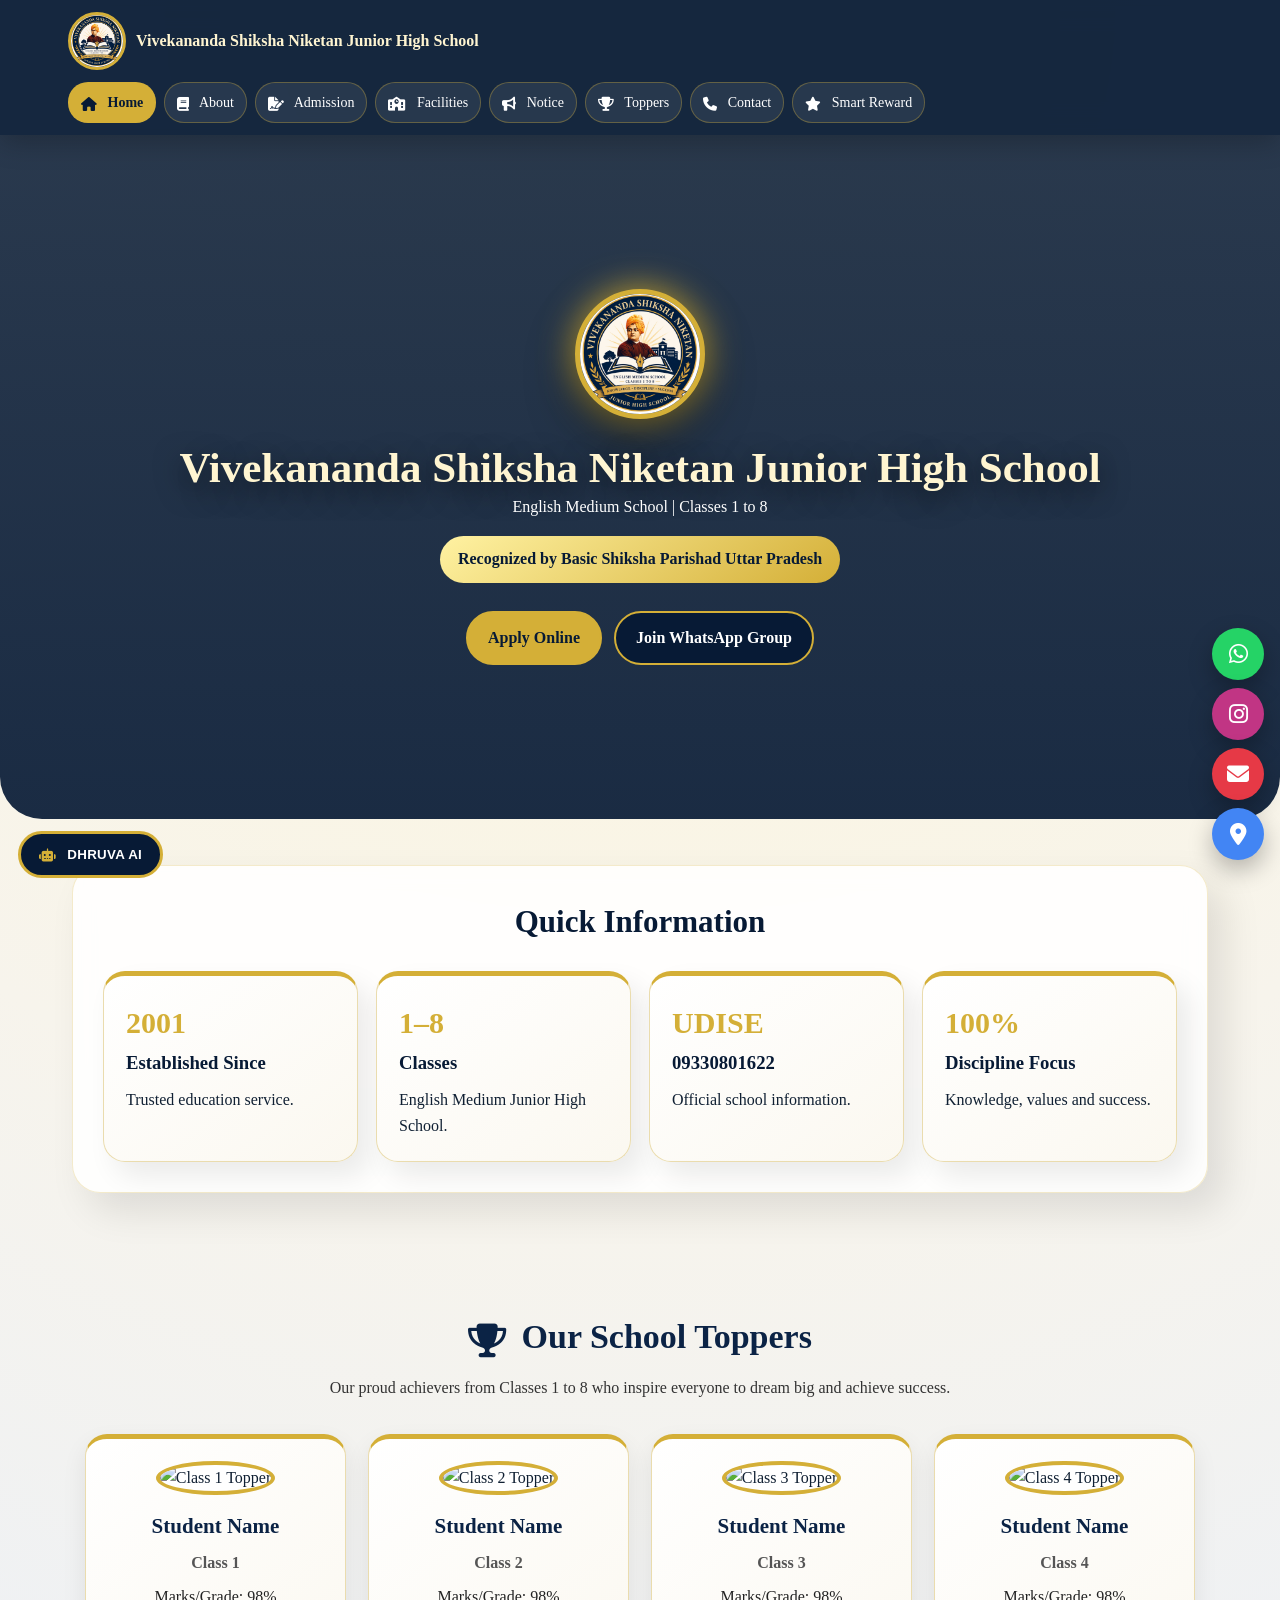
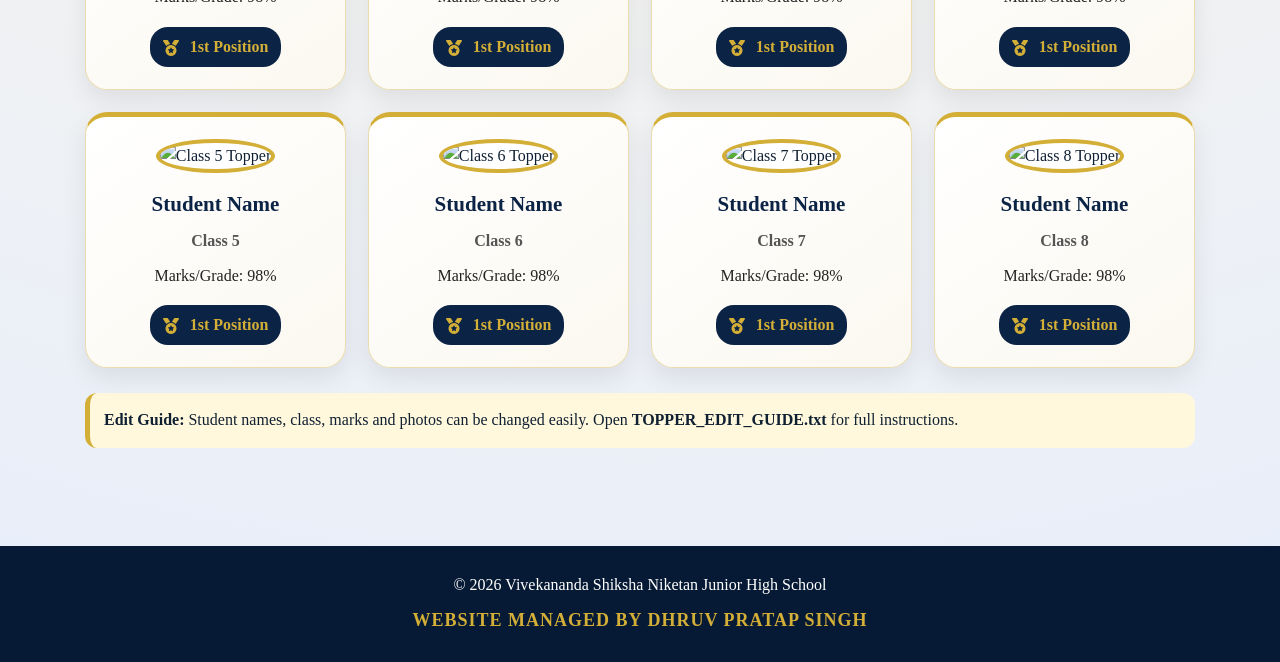
==== index.html @ 661d30d9 "Add files via upload" ====
<!DOCTYPE html><html><head><meta charset="UTF-8"><meta name="viewport" content="width=device-width,initial-scale=1.0"><title>Vivekananda Shiksha Niketan Junior High School</title><link rel="stylesheet" href="style.css"><link rel="stylesheet" href="https://cdnjs.cloudflare.com/ajax/libs/font-awesome/6.5.2/css/all.min.css">
</head><body><div id="splash"><img class="splash-logo" src="logo.png"><div class="splash-name"><h1>Vivekananda Shiksha Niketan<br>Junior High School</h1><p>English Medium School | Classes 1 to 8</p></div><div class="splash-managed">Managed by Dhruv Pratap Singh</div></div><nav class="nav"><div class="nav-inner"><a class="brand" href="index.html"><img src="logo.png"><span>Vivekananda Shiksha Niketan Junior High School</span></a><div class="links"><a class="active" href="index.html"><span><i class="fa-solid fa-house"></i></span> Home</a><a class="" href="about.html"><span><i class="fa-solid fa-book"></i></span> About</a><a class="" href="admission.html"><span><i class="fa-solid fa-file-signature"></i></span> Admission</a><a class="" href="facilities.html"><span><i class="fa-solid fa-school"></i></span> Facilities</a><a class="" href="notice.html"><span><i class="fa-solid fa-bullhorn"></i></span> Notice</a><a href="toppers.html"><i class="fa-solid fa-trophy"></i> Toppers</a>
<a class="" href="contact.html"><span><i class="fa-solid fa-phone"></i></span> Contact</a><a class="" href="smart-reward.html"><span><i class="fa-solid fa-star"></i></span> Smart Reward</a></div></div></nav><header class="hero"><div class="hero-card"><img class="hero-logo" src="logo.png"><h1>Vivekananda Shiksha Niketan Junior High School</h1><p>English Medium School | Classes 1 to 8</p><div class="badge">Recognized by Basic Shiksha Parishad Uttar Pradesh</div><br><a class="btn gold" href="https://docs.google.com/forms/d/e/1FAIpQLSf2kq2GEBpJhkxpejadQ-h0V5ZItQMGPYz2rWoGQ6kgPZJPYA/viewform" target="_blank">Apply Online</a><a class="btn" href="https://chat.whatsapp.com/HoFgsrkSNrfEHswemG5y5p" target="_blank">Join WhatsApp Group</a></div></header><div class="container"><section class="section"><h2 class="title">Quick Information</h2><div class="grid"><div class="card"><div class="counter">2001</div><h3>Established Since</h3><p>Trusted education service.</p></div><div class="card"><div class="counter">1–8</div><h3>Classes</h3><p>English Medium Junior High School.</p></div><div class="card"><div class="counter">UDISE</div><h3>09330801622</h3><p>Official school information.</p></div><div class="card"><div class="counter">100%</div><h3>Discipline Focus</h3><p>Knowledge, values and success.</p></div></div></section></div>
<section id="toppers" class="toppers-section">
  <h2 class="toppers-title"><i class="fa-solid fa-trophy"></i> Our School Toppers</h2>
  <p class="toppers-subtitle">Our proud achievers from Classes 1 to 8 who inspire everyone to dream big and achieve success.</p>
  <div class="toppers-grid">

      <div class="topper-card">
        <img class="topper-photo" src="images/class1-topper.svg" alt="Class 1 Topper">
        <h3>Student Name</h3>
        <p class="topper-class">Class 1</p>
        <p class="topper-marks">Marks/Grade: 98%</p>
        <span class="topper-rank"><i class="fa-solid fa-medal"></i> 1st Position</span>
      </div>

      <div class="topper-card">
        <img class="topper-photo" src="images/class2-topper.svg" alt="Class 2 Topper">
        <h3>Student Name</h3>
        <p class="topper-class">Class 2</p>
        <p class="topper-marks">Marks/Grade: 98%</p>
        <span class="topper-rank"><i class="fa-solid fa-medal"></i> 1st Position</span>
      </div>

      <div class="topper-card">
        <img class="topper-photo" src="images/class3-topper.svg" alt="Class 3 Topper">
        <h3>Student Name</h3>
        <p class="topper-class">Class 3</p>
        <p class="topper-marks">Marks/Grade: 98%</p>
        <span class="topper-rank"><i class="fa-solid fa-medal"></i> 1st Position</span>
      </div>

      <div class="topper-card">
        <img class="topper-photo" src="images/class4-topper.svg" alt="Class 4 Topper">
        <h3>Student Name</h3>
        <p class="topper-class">Class 4</p>
        <p class="topper-marks">Marks/Grade: 98%</p>
        <span class="topper-rank"><i class="fa-solid fa-medal"></i> 1st Position</span>
      </div>

      <div class="topper-card">
        <img class="topper-photo" src="images/class5-topper.svg" alt="Class 5 Topper">
        <h3>Student Name</h3>
        <p class="topper-class">Class 5</p>
        <p class="topper-marks">Marks/Grade: 98%</p>
        <span class="topper-rank"><i class="fa-solid fa-medal"></i> 1st Position</span>
      </div>

      <div class="topper-card">
        <img class="topper-photo" src="images/class6-topper.svg" alt="Class 6 Topper">
        <h3>Student Name</h3>
        <p class="topper-class">Class 6</p>
        <p class="topper-marks">Marks/Grade: 98%</p>
        <span class="topper-rank"><i class="fa-solid fa-medal"></i> 1st Position</span>
      </div>

      <div class="topper-card">
        <img class="topper-photo" src="images/class7-topper.svg" alt="Class 7 Topper">
        <h3>Student Name</h3>
        <p class="topper-class">Class 7</p>
        <p class="topper-marks">Marks/Grade: 98%</p>
        <span class="topper-rank"><i class="fa-solid fa-medal"></i> 1st Position</span>
      </div>

      <div class="topper-card">
        <img class="topper-photo" src="images/class8-topper.svg" alt="Class 8 Topper">
        <h3>Student Name</h3>
        <p class="topper-class">Class 8</p>
        <p class="topper-marks">Marks/Grade: 98%</p>
        <span class="topper-rank"><i class="fa-solid fa-medal"></i> 1st Position</span>
      </div>

  </div>
  <div class="topper-edit-note">
    <b>Edit Guide:</b> Student names, class, marks and photos can be changed easily. Open <b>TOPPER_EDIT_GUIDE.txt</b> for full instructions.
  </div>
</section>

<footer class="footer"><p>© 2026 Vivekananda Shiksha Niketan Junior High School</p><p class="managed">Website Managed by Dhruv Pratap Singh</p></footer><a class="float fw" href="https://wa.me/919919811871" target="_blank"><i class="fa-brands fa-whatsapp"></i></a><a class="float fi" href="https://www.instagram.com/vivekananda.shiksha?igsh=aGNtbndzc25peTUy" target="_blank"><i class="fa-brands fa-instagram"></i></a><a class="float fm" href="mailto:vivekanandashiksha0508@gmail.com"><i class="fa-solid fa-envelope"></i></a><a class="float fg" href="https://www.google.com/maps/search/?api=1&query=Aazad%20Nagar%20Sikandra%20Kanpur%20Dehat%20Uttar%20Pradesh" target="_blank"><i class="fa-solid fa-location-dot"></i></a><div class="ai-chat-box" id="aiChatBox"><div class="ai-header"><i class="fa-solid fa-robot"></i> DHRUVA AI</div><div class="ai-body" id="aiBody"><div class="ai-msg ai-bot">Namaste! Main DHRUVA AI hu. School details, admission, timing, contact aur Class 1–8 ke common questions pooch sakte hain.<br><br><b>Managed by Dhruv Pratap Singh</b></div></div><div class="ai-input"><input id="aiInput" placeholder="Question likhiye..." onkeydown="if(event.key==='Enter') askAI()"><button onclick="askAI()">Ask</button></div></div><button class="ai-chat-button" onclick="toggleAI()"><i class="fa-solid fa-robot"></i> DHRUVA AI</button><script>
function toggleAI(){let b=document.getElementById('aiChatBox');b.style.display=b.style.display==='block'?'none':'block'}
function addMsg(t,c){let b=document.getElementById('aiBody');let d=document.createElement('div');d.className='ai-msg '+c;d.innerHTML=t;b.appendChild(d);b.scrollTop=b.scrollHeight}
function askAI(){let i=document.getElementById('aiInput');let q=i.value.trim();if(!q)return;addMsg(q,'ai-user');i.value='';setTimeout(()=>addMsg(ans(q),'ai-bot'),250)}
function ans(q){let s=q.toLowerCase();if(s.includes('timing')||s.includes('time'))return '<b>School Timing:</b><br>Monday to Saturday: 08:00 AM to 02:00 PM<br>Sunday: Closed';if(s.includes('admission')||s.includes('form')||s.includes('apply'))return '<b>Admission:</b><br>Apply Online page par Google Form connected hai. Data Google Sheets me save hota hai.';if(s.includes('fees')||s.includes('fee'))return '<b>Fees:</b><br>Fees details ke liye school office se contact karein: 9919811871';if(s.includes('principal'))return '<b>Principal:</b><br>Mrs. Rachna Singh';if(s.includes('manager')||s.includes('maneger'))return '<b>Manager:</b><br>Mr. Shishupal Singh';if(s.includes('udise'))return '<b>UDISE Code:</b><br>09330801622';if(s.includes('contact')||s.includes('phone'))return '<b>Contact:</b><br>Phone: 9919811871<br>Email: vivekanandashiksha0508@gmail.com';if(s.includes('noun'))return '<b>Noun:</b><br>Person, place, animal ya thing ke naam ko noun kehte hain.';if(s.includes('verb'))return '<b>Verb:</b><br>Action word ko verb kehte hain.';let m=s.replace(/x/g,'*').replace(/×/g,'*').replace(/÷/g,'/');if(/^[0-9+\-*/().\s]+$/.test(m)){try{return '<b>Answer:</b><br>'+Function('return '+m)()}catch(e){}}return 'Main school details aur Class 1–8 ke common questions me help kar sakta hu. Detailed AI ke liye API connect karni hogi.'}
</script></body></html>
---- style.css ----
*{margin:0;padding:0;box-sizing:border-box}html{scroll-behavior:smooth}body{font-family:Georgia,serif;background:radial-gradient(circle at top,#fff7d7,#f7f4ec 50%,#e7eefb);color:#102033;line-height:1.65}a{text-decoration:none}
#splash{position:fixed;inset:0;background:radial-gradient(circle,#123766,#06152c 65%,#020812);z-index:9999;display:flex;align-items:center;justify-content:center;flex-direction:column;animation:hide .8s ease forwards;animation-delay:4.5s;overflow:hidden}#splash:before{content:"";position:absolute;width:700px;height:700px;border-radius:50%;background:conic-gradient(transparent,#d4af37,transparent,#fff5c7,transparent);animation:spin 4s linear infinite;opacity:.25}.splash-logo{width:145px;height:145px;border-radius:50%;object-fit:cover;background:white;border:5px solid #d4af37;box-shadow:0 0 50px #d4af37;z-index:2;animation:logo 2.4s ease forwards;opacity:0;transform:scale(.4) rotateY(90deg)}.splash-name{z-index:2;text-align:center;color:#fff5d1;margin-top:18px;opacity:0;animation:text 1.4s ease forwards;animation-delay:2.3s}.splash-name h1{font-size:28px;line-height:1.25}.splash-name p{color:#d4af37;font-weight:bold;margin-top:8px}.splash-managed{z-index:2;color:#fff;font-weight:bold;margin-top:12px;opacity:0;animation:text 1s ease forwards;animation-delay:3s}@keyframes spin{to{transform:rotate(360deg)}}@keyframes logo{60%{opacity:1;transform:scale(1.15) rotateY(0)}100%{opacity:1;transform:scale(1) rotateY(0)}}@keyframes text{to{opacity:1;transform:translateY(0)}}@keyframes hide{to{opacity:0;visibility:hidden}}
.nav{position:sticky;top:0;z-index:200;background:rgba(7,26,53,.94);backdrop-filter:blur(14px);box-shadow:0 8px 25px rgba(0,0,0,.22)}.nav-inner{max-width:1180px;margin:auto;display:flex;align-items:center;justify-content:space-between;gap:12px;padding:12px 18px;flex-wrap:wrap}.brand{display:flex;align-items:center;gap:10px;color:#fff5d1;font-weight:bold}.brand img{width:58px;height:58px;border-radius:50%;object-fit:cover;background:white;border:3px solid #d4af37}.links{display:flex;gap:8px;flex-wrap:wrap}.links a{color:white;padding:8px 12px;border-radius:20px;background:rgba(255,255,255,.08);border:1px solid rgba(212,175,55,.35);font-size:14px}.links a.active,.links a:hover{background:#d4af37;color:#071a35;font-weight:bold}
.hero{min-height:76vh;display:flex;align-items:center;justify-content:center;text-align:center;color:white;background:linear-gradient(rgba(7,26,53,.86),rgba(7,26,53,.92)),url('https://images.unsplash.com/photo-1580582932707-520aed937b7b?auto=format&fit=crop&w=1600&q=80');background-size:cover;background-position:center;border-radius:0 0 42px 42px;perspective:1000px;overflow:hidden}.hero-card{padding:35px 20px;animation:float 3.8s ease-in-out infinite}@keyframes float{50%{transform:translateY(-10px)}}.hero-logo{width:130px;height:130px;border-radius:50%;object-fit:cover;background:white;border:5px solid #d4af37;box-shadow:0 20px 50px rgba(0,0,0,.45),0 0 35px #d4af37;margin-bottom:16px}.hero h1{font-size:43px;line-height:1.18;color:#fff5d1;text-shadow:0 8px 28px rgba(0,0,0,.6)}.badge{display:inline-block;margin:16px 0;background:linear-gradient(145deg,#fff2a2,#d4af37);color:#071a35;padding:10px 18px;border-radius:24px;font-weight:bold}.btn{display:inline-block;margin:12px 6px 0;background:#071a35;color:white;border:2px solid #d4af37;padding:12px 20px;border-radius:28px;font-weight:bold}.gold{background:#d4af37;color:#071a35}
.container{max-width:1180px;margin:auto;padding:22px}.section{background:rgba(255,255,255,.88);backdrop-filter:blur(10px);border:1px solid rgba(212,175,55,.25);border-radius:28px;padding:30px;margin:24px 0;box-shadow:16px 18px 38px rgba(0,0,0,.1)}.title{text-align:center;color:#071a35;font-size:31px;margin-bottom:24px}.grid{display:grid;grid-template-columns:repeat(auto-fit,minmax(235px,1fr));gap:18px}.card{background:linear-gradient(145deg,#fff,#fbf8f0);border:1px solid #eadcae;border-top:5px solid #d4af37;border-radius:22px;padding:22px;box-shadow:12px 14px 28px rgba(0,0,0,.08);transition:.25s}.card:hover{transform:translateY(-8px) rotateX(3deg)}.card h3{color:#071a35;margin-bottom:8px}.counter{font-size:30px;color:#d4af37;font-weight:bold}.footer{background:#071a35;color:white;text-align:center;padding:26px;margin-top:28px}.managed{color:#d4af37;font-weight:bold;font-size:18px;text-transform:uppercase;letter-spacing:1px;margin-top:8px}
.float{position:fixed;right:16px;width:52px;height:52px;border-radius:50%;display:flex;align-items:center;justify-content:center;color:white;font-size:23px;z-index:500;box-shadow:0 10px 24px rgba(0,0,0,.28)}.fw{bottom:220px;background:#25D366}.fi{bottom:160px;background:#C13584}.fm{bottom:100px;background:#e63946}.fg{bottom:40px;background:#4285F4}
.ai-chat-button{position:fixed;left:18px;bottom:22px;background:#071a35;color:white;border:3px solid #d4af37;padding:13px 18px;border-radius:35px;font-weight:bold;z-index:1000;cursor:pointer}.ai-chat-box{position:fixed;left:18px;bottom:82px;width:360px;max-width:92vw;background:white;border-radius:24px;box-shadow:0 18px 45px rgba(0,0,0,.35);z-index:1000;overflow:hidden;display:none;border:2px solid #d4af37}.ai-header{background:#071a35;color:#fff5d1;padding:15px;font-weight:bold;text-align:center}.ai-body{padding:14px;height:310px;overflow-y:auto;background:#f7f4ec}.ai-msg{padding:10px 12px;margin:8px 0;border-radius:14px;font-size:14px}.ai-bot{background:white;border-left:4px solid #d4af37}.ai-user{background:#071a35;color:white;margin-left:25px}.ai-input{display:flex;gap:8px;padding:10px;background:white}.ai-input input{flex:1;padding:11px;border:1px solid #ccc;border-radius:12px}.ai-input button{background:#d4af37;color:#071a35;border:0;padding:10px 13px;border-radius:12px;font-weight:bold}
@media(max-width:780px){.hero h1{font-size:29px}.hero-logo{width:105px;height:105px}.nav-inner{justify-content:center;text-align:center}.brand{justify-content:center;width:100%}.links{justify-content:center}.links a{font-size:13px;padding:7px 9px}.splash-name h1{font-size:22px}.brand span{font-size:14px}}

/* ===== Our School Toppers Section ===== */
.toppers-section{
  padding:70px 20px;
  max-width:1150px;
  margin:0 auto;
}
.toppers-title{
  text-align:center;
  color:#0b2345;
  font-size:34px;
  margin-bottom:10px;
  font-family:Georgia,'Times New Roman',serif;
}
.toppers-subtitle{
  text-align:center;
  color:#333;
  margin-bottom:32px;
}
.toppers-grid{
  display:grid;
  grid-template-columns:repeat(auto-fit,minmax(230px,1fr));
  gap:22px;
}
.topper-card{
  background:linear-gradient(145deg,#ffffff,#fbf8f0);
  border:1px solid #eadcae;
  border-top:5px solid #d4af37;
  border-radius:22px;
  padding:22px;
  text-align:center;
  box-shadow:0 10px 25px rgba(0,0,0,.08);
  transition:.25s ease;
}
.topper-card:hover{
  transform:translateY(-8px);
  box-shadow:0 16px 36px rgba(0,0,0,.16);
}
.topper-photo{
  width:125px;
  height:125px;
  border-radius:50%;
  object-fit:cover;
  border:4px solid #d4af37;
  background:#fff;
  margin-bottom:14px;
}
.topper-card h3{
  color:#0b2345;
  margin-bottom:6px;
  font-size:21px;
}
.topper-class{
  color:#555;
  font-weight:bold;
}
.topper-marks{
  margin:8px 0;
  color:#222;
}
.topper-rank{
  display:inline-block;
  background:#0b2345;
  color:#d4af37;
  padding:7px 13px;
  border-radius:18px;
  font-weight:bold;
  margin-top:8px;
}
.topper-edit-note{
  background:#fff8dc;
  border-left:5px solid #d4af37;
  padding:14px;
  border-radius:12px;
  margin-top:25px;
  color:#102033;
}

/* DHRUVA AI proper icon styling */
.ai-chat-button i,
.ai-header i{
  margin-right:8px;
  color:#d4af37;
}
.ai-chat-button{
  letter-spacing:.3px;
}

/* Professional original icons - no emoji */
i.fa-solid,
i.fa-brands{
  display:inline-block;
  margin-right:7px;
  vertical-align:middle;
}
.float i{
  margin-right:0;
  font-size:22px;
}
.ai-chat-button i,
.ai-header i{
  color:#d4af37;
}
.topper-rank i{
  color:#d4af37;
}
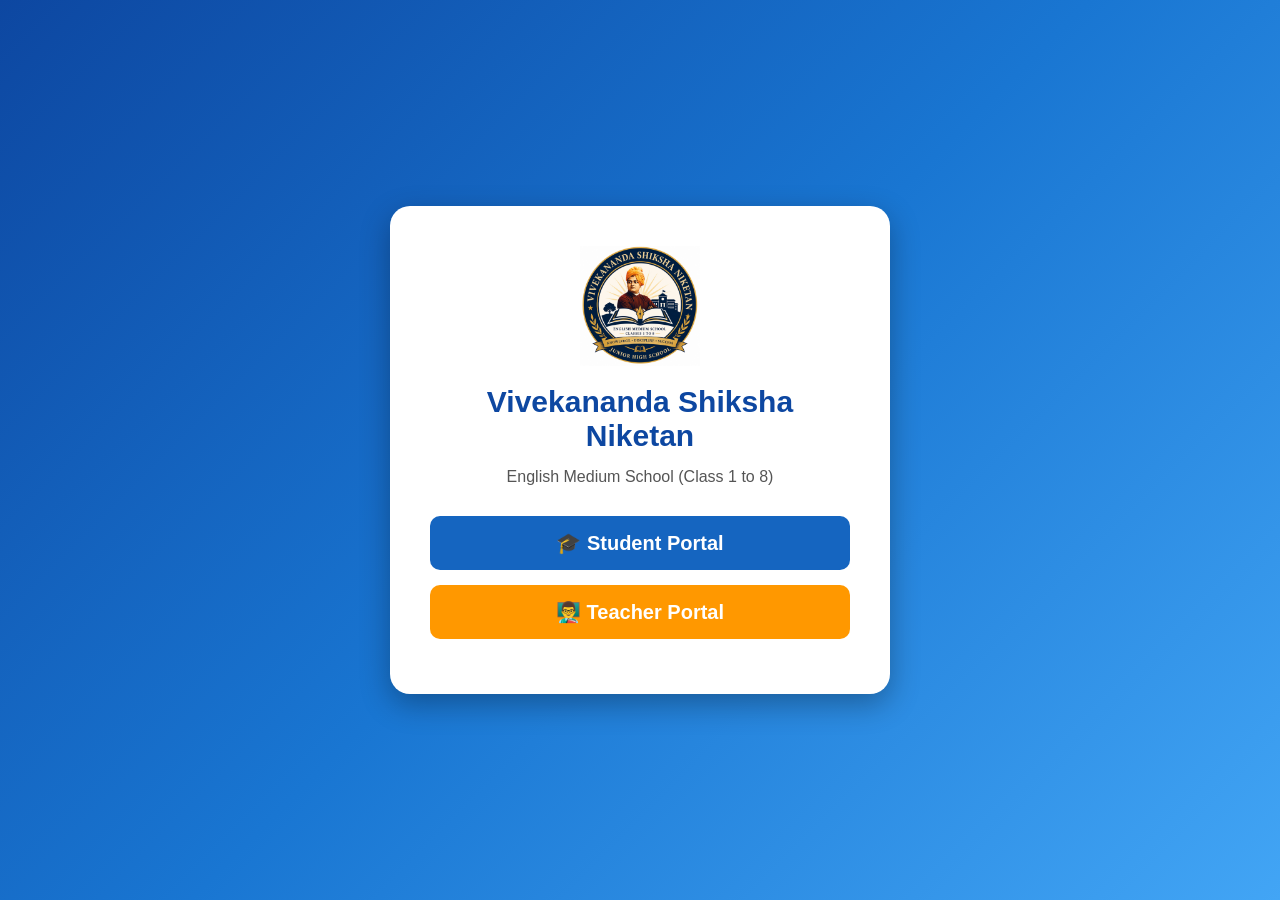
==== commit 4371db6a: "Update index.html" ====
--- a/index.html
+++ b/index.html
@@ -1,84 +1,92 @@
-<!DOCTYPE html><html><head><meta charset="UTF-8"><meta name="viewport" content="width=device-width,initial-scale=1.0"><title>Vivekananda Shiksha Niketan Junior High School</title><link rel="stylesheet" href="style.css"><link rel="stylesheet" href="https://cdnjs.cloudflare.com/ajax/libs/font-awesome/6.5.2/css/all.min.css">
-</head><body><div id="splash"><img class="splash-logo" src="logo.png"><div class="splash-name"><h1>Vivekananda Shiksha Niketan<br>Junior High School</h1><p>English Medium School | Classes 1 to 8</p></div><div class="splash-managed">Managed by Dhruv Pratap Singh</div></div><nav class="nav"><div class="nav-inner"><a class="brand" href="index.html"><img src="logo.png"><span>Vivekananda Shiksha Niketan Junior High School</span></a><div class="links"><a class="active" href="index.html"><span><i class="fa-solid fa-house"></i></span> Home</a><a class="" href="about.html"><span><i class="fa-solid fa-book"></i></span> About</a><a class="" href="admission.html"><span><i class="fa-solid fa-file-signature"></i></span> Admission</a><a class="" href="facilities.html"><span><i class="fa-solid fa-school"></i></span> Facilities</a><a class="" href="notice.html"><span><i class="fa-solid fa-bullhorn"></i></span> Notice</a><a href="toppers.html"><i class="fa-solid fa-trophy"></i> Toppers</a>
-<a class="" href="contact.html"><span><i class="fa-solid fa-phone"></i></span> Contact</a><a class="" href="smart-reward.html"><span><i class="fa-solid fa-star"></i></span> Smart Reward</a></div></div></nav><header class="hero"><div class="hero-card"><img class="hero-logo" src="logo.png"><h1>Vivekananda Shiksha Niketan Junior High School</h1><p>English Medium School | Classes 1 to 8</p><div class="badge">Recognized by Basic Shiksha Parishad Uttar Pradesh</div><br><a class="btn gold" href="https://docs.google.com/forms/d/e/1FAIpQLSf2kq2GEBpJhkxpejadQ-h0V5ZItQMGPYz2rWoGQ6kgPZJPYA/viewform" target="_blank">Apply Online</a><a class="btn" href="https://chat.whatsapp.com/HoFgsrkSNrfEHswemG5y5p" target="_blank">Join WhatsApp Group</a></div></header><div class="container"><section class="section"><h2 class="title">Quick Information</h2><div class="grid"><div class="card"><div class="counter">2001</div><h3>Established Since</h3><p>Trusted education service.</p></div><div class="card"><div class="counter">1–8</div><h3>Classes</h3><p>English Medium Junior High School.</p></div><div class="card"><div class="counter">UDISE</div><h3>09330801622</h3><p>Official school information.</p></div><div class="card"><div class="counter">100%</div><h3>Discipline Focus</h3><p>Knowledge, values and success.</p></div></div></section></div>
-<section id="toppers" class="toppers-section">
-  <h2 class="toppers-title"><i class="fa-solid fa-trophy"></i> Our School Toppers</h2>
-  <p class="toppers-subtitle">Our proud achievers from Classes 1 to 8 who inspire everyone to dream big and achieve success.</p>
-  <div class="toppers-grid">
+<!DOCTYPE html>
+<html lang="en">
+<head>
+<meta charset="UTF-8">
+<meta name="viewport" content="width=device-width, initial-scale=1.0">
+<title>Vivekananda Shiksha Niketan Junior High School</title>
 
-      <div class="topper-card">
-        <img class="topper-photo" src="images/class1-topper.svg" alt="Class 1 Topper">
-        <h3>Student Name</h3>
-        <p class="topper-class">Class 1</p>
-        <p class="topper-marks">Marks/Grade: 98%</p>
-        <span class="topper-rank"><i class="fa-solid fa-medal"></i> 1st Position</span>
-      </div>
+<style>
+*{
+margin:0;
+padding:0;
+box-sizing:border-box;
+font-family:Arial,sans-serif;
+}
 
-      <div class="topper-card">
-        <img class="topper-photo" src="images/class2-topper.svg" alt="Class 2 Topper">
-        <h3>Student Name</h3>
-        <p class="topper-class">Class 2</p>
-        <p class="topper-marks">Marks/Grade: 98%</p>
-        <span class="topper-rank"><i class="fa-solid fa-medal"></i> 1st Position</span>
-      </div>
+body{
+height:100vh;
+display:flex;
+justify-content:center;
+align-items:center;
+background:linear-gradient(135deg,#0d47a1,#1976d2,#42a5f5);
+}
 
-      <div class="topper-card">
-        <img class="topper-photo" src="images/class3-topper.svg" alt="Class 3 Topper">
-        <h3>Student Name</h3>
-        <p class="topper-class">Class 3</p>
-        <p class="topper-marks">Marks/Grade: 98%</p>
-        <span class="topper-rank"><i class="fa-solid fa-medal"></i> 1st Position</span>
-      </div>
+.box{
+width:90%;
+max-width:500px;
+background:#fff;
+padding:40px;
+border-radius:20px;
+text-align:center;
+box-shadow:0 10px 30px rgba(0,0,0,.3);
+}
 
-      <div class="topper-card">
-        <img class="topper-photo" src="images/class4-topper.svg" alt="Class 4 Topper">
-        <h3>Student Name</h3>
-        <p class="topper-class">Class 4</p>
-        <p class="topper-marks">Marks/Grade: 98%</p>
-        <span class="topper-rank"><i class="fa-solid fa-medal"></i> 1st Position</span>
-      </div>
+.logo{
+width:120px;
+margin-bottom:15px;
+}
 
-      <div class="topper-card">
-        <img class="topper-photo" src="images/class5-topper.svg" alt="Class 5 Topper">
-        <h3>Student Name</h3>
-        <p class="topper-class">Class 5</p>
-        <p class="topper-marks">Marks/Grade: 98%</p>
-        <span class="topper-rank"><i class="fa-solid fa-medal"></i> 1st Position</span>
-      </div>
+h1{
+color:#0d47a1;
+font-size:30px;
+}
 
-      <div class="topper-card">
-        <img class="topper-photo" src="images/class6-topper.svg" alt="Class 6 Topper">
-        <h3>Student Name</h3>
-        <p class="topper-class">Class 6</p>
-        <p class="topper-marks">Marks/Grade: 98%</p>
-        <span class="topper-rank"><i class="fa-solid fa-medal"></i> 1st Position</span>
-      </div>
+p{
+margin:15px 0 30px;
+color:#555;
+}
 
-      <div class="topper-card">
-        <img class="topper-photo" src="images/class7-topper.svg" alt="Class 7 Topper">
-        <h3>Student Name</h3>
-        <p class="topper-class">Class 7</p>
-        <p class="topper-marks">Marks/Grade: 98%</p>
-        <span class="topper-rank"><i class="fa-solid fa-medal"></i> 1st Position</span>
-      </div>
+.btn{
+display:block;
+padding:15px;
+margin:15px 0;
+border-radius:10px;
+text-decoration:none;
+font-size:20px;
+font-weight:bold;
+color:white;
+}
 
-      <div class="topper-card">
-        <img class="topper-photo" src="images/class8-topper.svg" alt="Class 8 Topper">
-        <h3>Student Name</h3>
-        <p class="topper-class">Class 8</p>
-        <p class="topper-marks">Marks/Grade: 98%</p>
-        <span class="topper-rank"><i class="fa-solid fa-medal"></i> 1st Position</span>
-      </div>
+.student{
+background:#1565c0;
+}
 
-  </div>
-  <div class="topper-edit-note">
-    <b>Edit Guide:</b> Student names, class, marks and photos can be changed easily. Open <b>TOPPER_EDIT_GUIDE.txt</b> for full instructions.
-  </div>
-</section>
+.teacher{
+background:#ff9800;
+}
+</style>
 
-<footer class="footer"><p>© 2026 Vivekananda Shiksha Niketan Junior High School</p><p class="managed">Website Managed by Dhruv Pratap Singh</p></footer><a class="float fw" href="https://wa.me/919919811871" target="_blank"><i class="fa-brands fa-whatsapp"></i></a><a class="float fi" href="https://www.instagram.com/vivekananda.shiksha?igsh=aGNtbndzc25peTUy" target="_blank"><i class="fa-brands fa-instagram"></i></a><a class="float fm" href="mailto:vivekanandashiksha0508@gmail.com"><i class="fa-solid fa-envelope"></i></a><a class="float fg" href="https://www.google.com/maps/search/?api=1&query=Aazad%20Nagar%20Sikandra%20Kanpur%20Dehat%20Uttar%20Pradesh" target="_blank"><i class="fa-solid fa-location-dot"></i></a><div class="ai-chat-box" id="aiChatBox"><div class="ai-header"><i class="fa-solid fa-robot"></i> DHRUVA AI</div><div class="ai-body" id="aiBody"><div class="ai-msg ai-bot">Namaste! Main DHRUVA AI hu. School details, admission, timing, contact aur Class 1–8 ke common questions pooch sakte hain.<br><br><b>Managed by Dhruv Pratap Singh</b></div></div><div class="ai-input"><input id="aiInput" placeholder="Question likhiye..." onkeydown="if(event.key==='Enter') askAI()"><button onclick="askAI()">Ask</button></div></div><button class="ai-chat-button" onclick="toggleAI()"><i class="fa-solid fa-robot"></i> DHRUVA AI</button><script>
-function toggleAI(){let b=document.getElementById('aiChatBox');b.style.display=b.style.display==='block'?'none':'block'}
-function addMsg(t,c){let b=document.getElementById('aiBody');let d=document.createElement('div');d.className='ai-msg '+c;d.innerHTML=t;b.appendChild(d);b.scrollTop=b.scrollHeight}
-function askAI(){let i=document.getElementById('aiInput');let q=i.value.trim();if(!q)return;addMsg(q,'ai-user');i.value='';setTimeout(()=>addMsg(ans(q),'ai-bot'),250)}
-function ans(q){let s=q.toLowerCase();if(s.includes('timing')||s.includes('time'))return '<b>School Timing:</b><br>Monday to Saturday: 08:00 AM to 02:00 PM<br>Sunday: Closed';if(s.includes('admission')||s.includes('form')||s.includes('apply'))return '<b>Admission:</b><br>Apply Online page par Google Form connected hai. Data Google Sheets me save hota hai.';if(s.includes('fees')||s.includes('fee'))return '<b>Fees:</b><br>Fees details ke liye school office se contact karein: 9919811871';if(s.includes('principal'))return '<b>Principal:</b><br>Mrs. Rachna Singh';if(s.includes('manager')||s.includes('maneger'))return '<b>Manager:</b><br>Mr. Shishupal Singh';if(s.includes('udise'))return '<b>UDISE Code:</b><br>09330801622';if(s.includes('contact')||s.includes('phone'))return '<b>Contact:</b><br>Phone: 9919811871<br>Email: vivekanandashiksha0508@gmail.com';if(s.includes('noun'))return '<b>Noun:</b><br>Person, place, animal ya thing ke naam ko noun kehte hain.';if(s.includes('verb'))return '<b>Verb:</b><br>Action word ko verb kehte hain.';let m=s.replace(/x/g,'*').replace(/×/g,'*').replace(/÷/g,'/');if(/^[0-9+\-*/().\s]+$/.test(m)){try{return '<b>Answer:</b><br>'+Function('return '+m)()}catch(e){}}return 'Main school details aur Class 1–8 ke common questions me help kar sakta hu. Detailed AI ke liye API connect karni hogi.'}
-</script></body></html>+</head>
+
+<body>
+
+<div class="box">
+
+<img src="logo.png" class="logo">
+
+<h1>Vivekananda Shiksha Niketan</h1>
+
+<p>English Medium School (Class 1 to 8)</p>
+
+<a href="student.html" class="btn student">
+🎓 Student Portal
+</a>
+
+<a href="teacher-login.html" class="btn teacher">
+👨‍🏫 Teacher Portal
+</a>
+
+</div>
+
+</body>
+</html>
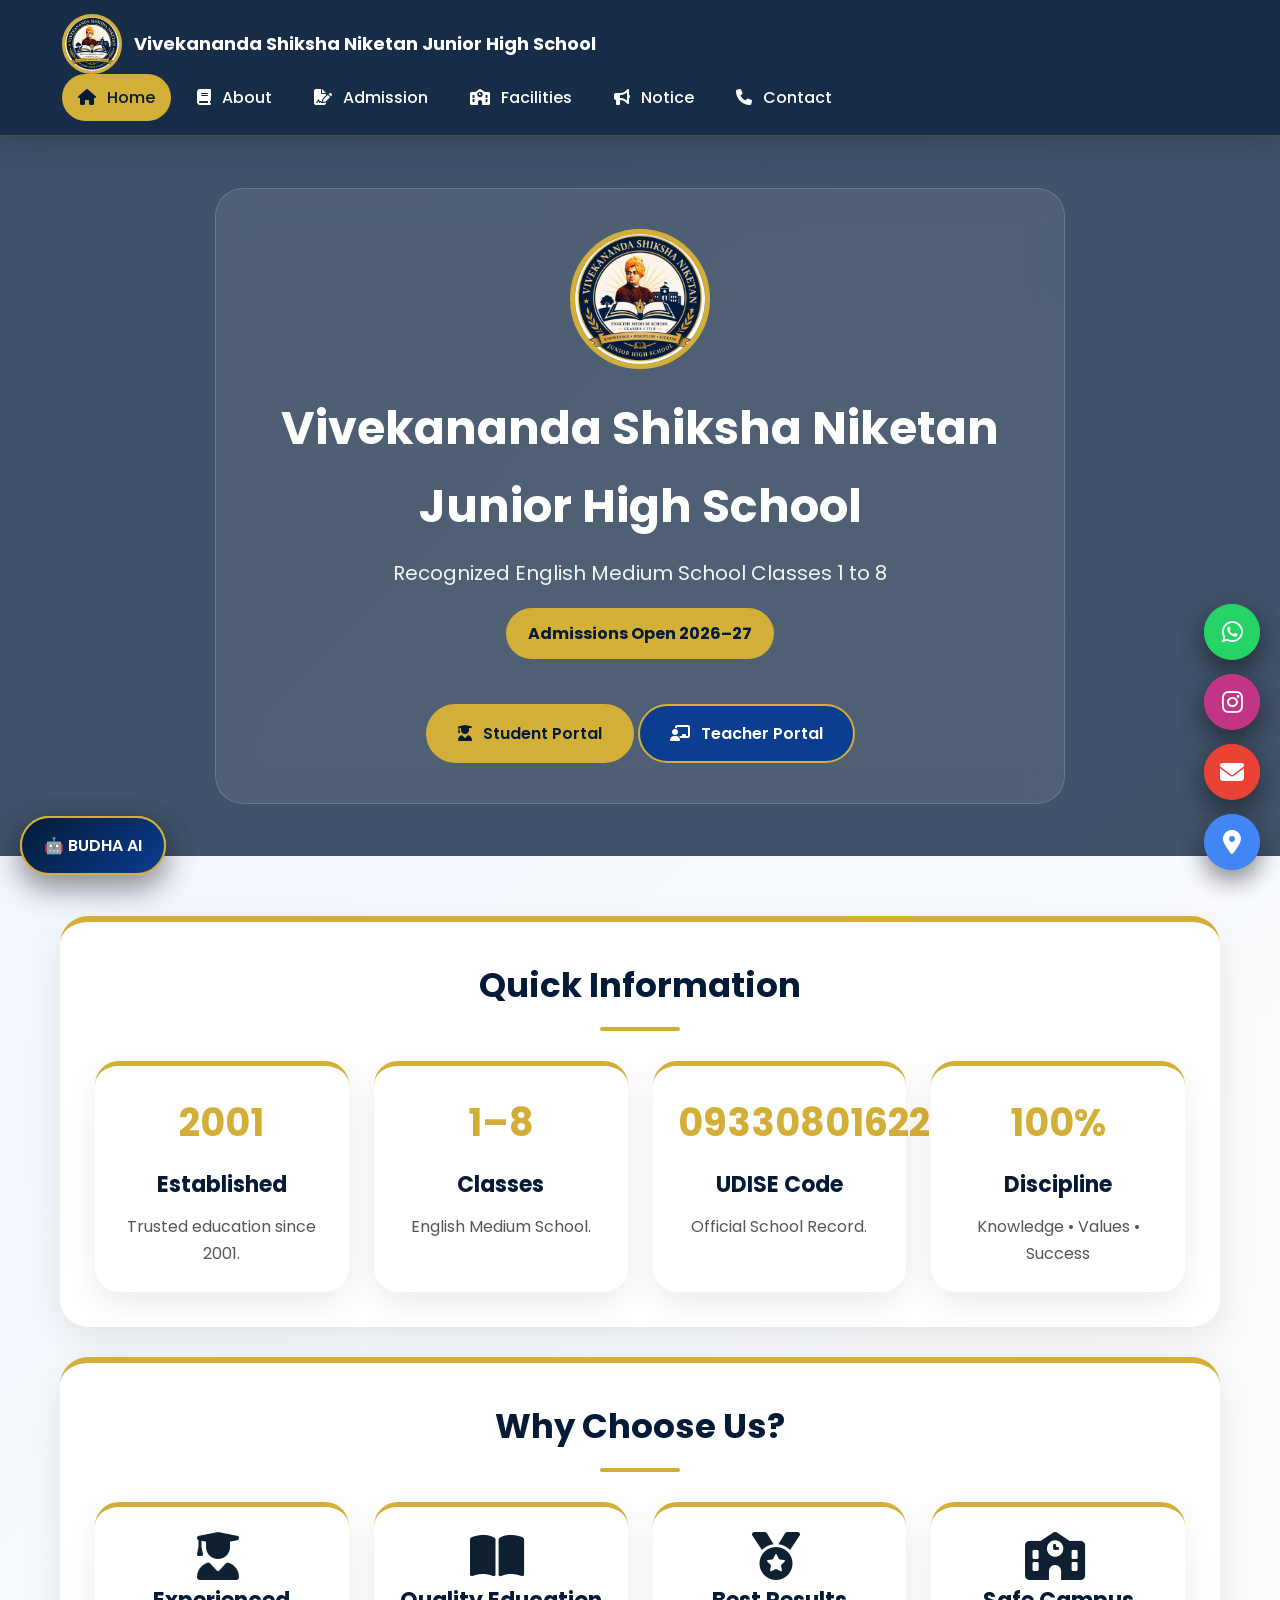
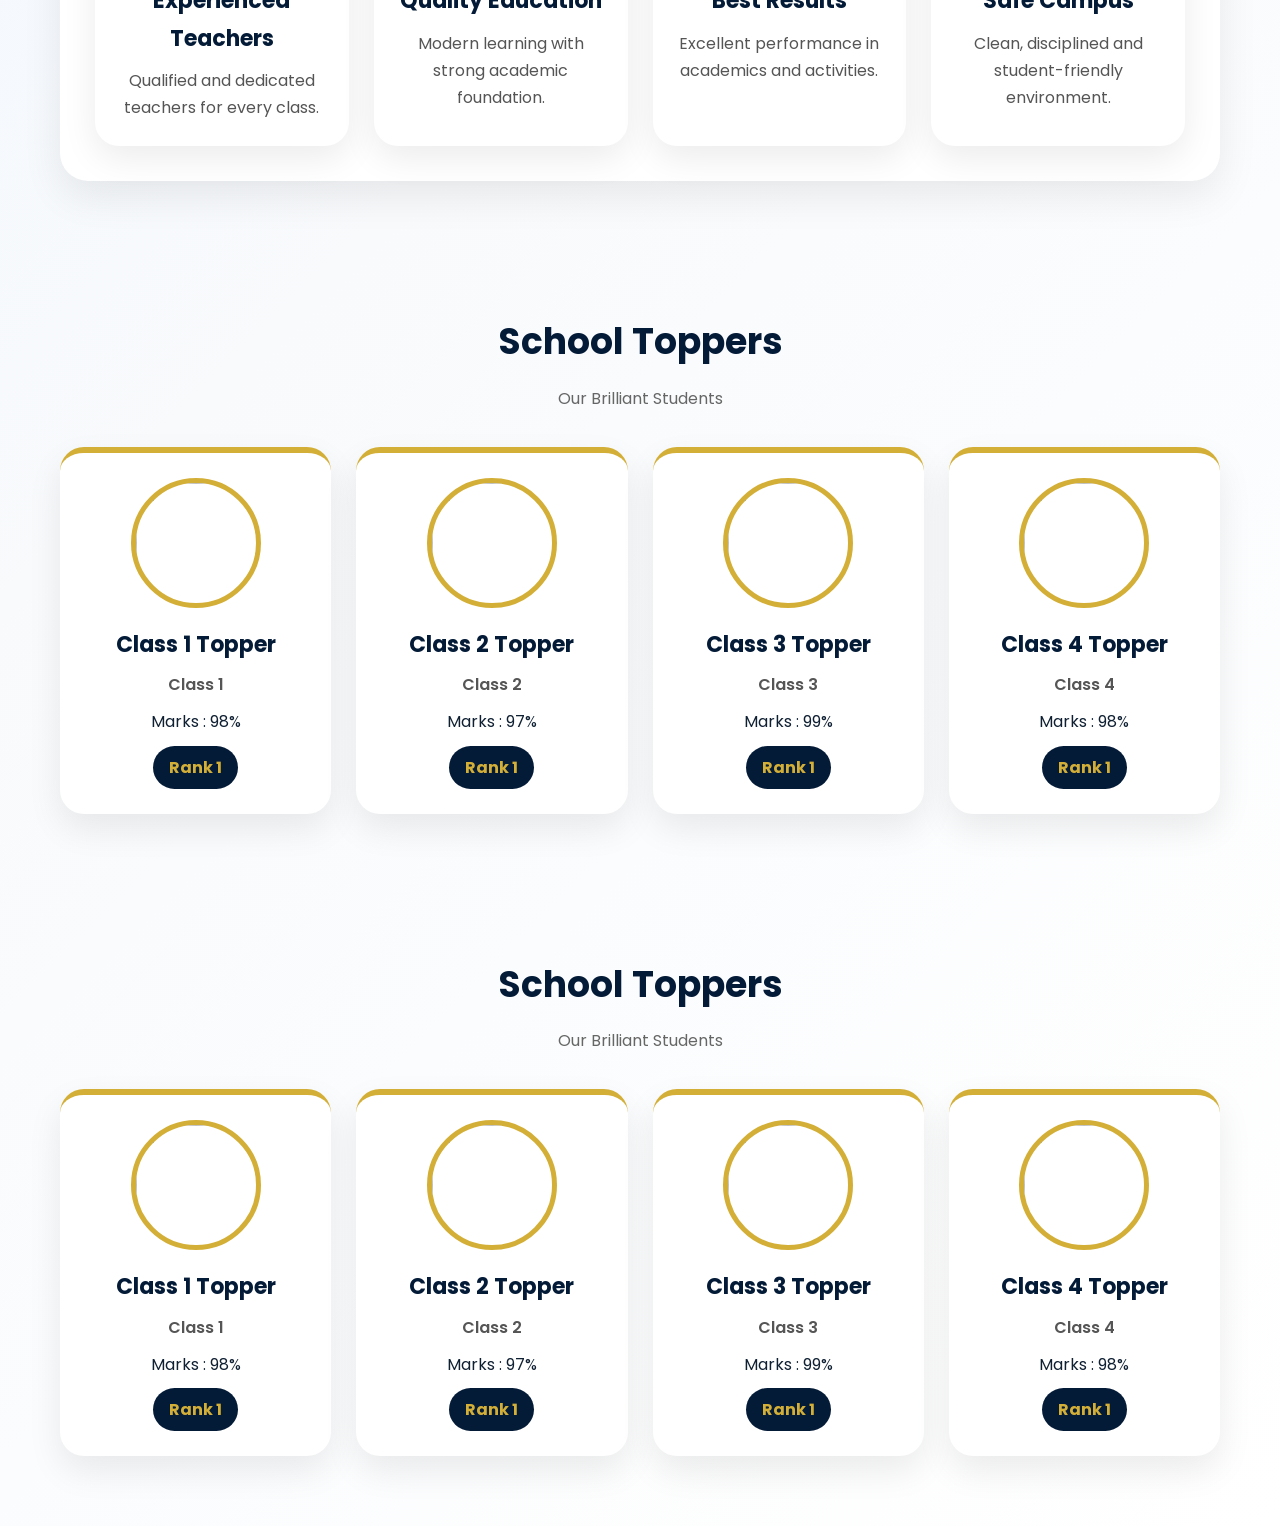
==== commit 8be5fef7: "Update index.html" ====
--- a/index.html
+++ b/index.html
@@ -1,92 +1,427 @@
 <!DOCTYPE html>
 <html lang="en">
+
 <head>
+
 <meta charset="UTF-8">
 <meta name="viewport" content="width=device-width, initial-scale=1.0">
+
 <title>Vivekananda Shiksha Niketan Junior High School</title>
 
-<style>
-*{
-margin:0;
-padding:0;
-box-sizing:border-box;
-font-family:Arial,sans-serif;
-}
-
-body{
-height:100vh;
-display:flex;
-justify-content:center;
-align-items:center;
-background:linear-gradient(135deg,#0d47a1,#1976d2,#42a5f5);
-}
-
-.box{
-width:90%;
-max-width:500px;
-background:#fff;
-padding:40px;
-border-radius:20px;
-text-align:center;
-box-shadow:0 10px 30px rgba(0,0,0,.3);
-}
-
-.logo{
-width:120px;
-margin-bottom:15px;
-}
-
-h1{
-color:#0d47a1;
-font-size:30px;
-}
-
-p{
-margin:15px 0 30px;
-color:#555;
-}
-
-.btn{
-display:block;
-padding:15px;
-margin:15px 0;
-border-radius:10px;
-text-decoration:none;
-font-size:20px;
-font-weight:bold;
-color:white;
-}
-
-.student{
-background:#1565c0;
-}
-
-.teacher{
-background:#ff9800;
-}
-</style>
+<link rel="stylesheet" href="style.css">
+
+<link rel="stylesheet"
+href="https://cdnjs.cloudflare.com/ajax/libs/font-awesome/6.5.2/css/all.min.css">
 
 </head>
 
 <body>
 
-<div class="box">
-
-<img src="logo.png" class="logo">
-
-<h1>Vivekananda Shiksha Niketan</h1>
-
-<p>English Medium School (Class 1 to 8)</p>
-
-<a href="student.html" class="btn student">
-🎓 Student Portal
-</a>
-
-<a href="teacher-login.html" class="btn teacher">
-👨‍🏫 Teacher Portal
-</a>
-
-</div>
-
-</body>
-</html>
+<!-- Splash Screen -->
+
+<div id="splash">
+
+<img src="logo.png" class="splash-logo">
+
+<div class="splash-name">
+
+<h1>
+Vivekananda Shiksha Niketan
+<br>
+Junior High School
+</h1>
+
+<p>
+English Medium School | Classes 1 to 8
+</p>
+
+</div>
+
+<div class="splash-managed">
+
+Managed by Dhruv Pratap Singh
+
+</div>
+
+</div>
+
+<!-- Navigation -->
+
+<nav class="nav">
+
+<div class="nav-inner">
+
+<a href="index.html" class="brand">
+
+<img src="logo.png">
+
+<span>
+
+Vivekananda Shiksha Niketan Junior High School
+
+</span>
+
+</a>
+
+<div class="links">
+
+<a href="index.html" class="active">
+<i class="fa-solid fa-house"></i>
+Home
+</a>
+
+<a href="about.html">
+<i class="fa-solid fa-book"></i>
+About
+</a>
+
+<a href="admission.html">
+<i class="fa-solid fa-file-signature"></i>
+Admission
+</a>
+
+<a href="facilities.html">
+<i class="fa-solid fa-school"></i>
+Facilities
+</a>
+
+<a href="notice.html">
+<i class="fa-solid fa-bullhorn"></i>
+Notice
+</a>
+
+<a href="contact.html">
+<i class="fa-solid fa-phone"></i>
+Contact
+</a>
+
+</div>
+
+</div>
+
+</nav>
+
+<!-- Hero -->
+
+<header class="hero">
+
+<div class="hero-card">
+
+<img src="logo.png" class="hero-logo">
+
+<h1>
+Vivekananda Shiksha Niketan
+Junior High School
+</h1>
+
+<p>
+
+Recognized English Medium School
+Classes 1 to 8
+
+</p>
+
+<div class="badge">
+
+Admissions Open 2026–27
+
+</div>
+
+<br><br>
+
+<a href="student.html" class="btn gold">
+
+<i class="fa-solid fa-user-graduate"></i>
+
+Student Portal
+
+</a>
+
+<a href="teacher-login.html" class="btn">
+
+<i class="fa-solid fa-chalkboard-user"></i>
+
+Teacher Portal
+
+</a>
+
+</div>
+
+</header>
+  <!-- Quick Information -->
+
+<div class="container">
+
+<section class="section">
+
+<h2 class="title">Quick Information</h2>
+
+<div class="grid">
+
+<div class="card">
+<div class="counter">2001</div>
+<h3>Established</h3>
+<p>Trusted education since 2001.</p>
+</div>
+
+<div class="card">
+<div class="counter">1–8</div>
+<h3>Classes</h3>
+<p>English Medium School.</p>
+</div>
+
+<div class="card">
+<div class="counter">09330801622</div>
+<h3>UDISE Code</h3>
+<p>Official School Record.</p>
+</div>
+
+<div class="card">
+<div class="counter">100%</div>
+<h3>Discipline</h3>
+<p>Knowledge • Values • Success</p>
+</div>
+
+</div>
+
+</section>
+
+<section class="section">
+
+<h2 class="title">Why Choose Us?</h2>
+
+<div class="grid">
+
+<div class="card">
+<i class="fa-solid fa-user-graduate fa-3x"></i>
+<h3>Experienced Teachers</h3>
+<p>Qualified and dedicated teachers for every class.</p>
+</div>
+
+<div class="card">
+<i class="fa-solid fa-book-open fa-3x"></i>
+<h3>Quality Education</h3>
+<p>Modern learning with strong academic foundation.</p>
+</div>
+
+<div class="card">
+<i class="fa-solid fa-medal fa-3x"></i>
+<h3>Best Results</h3>
+<p>Excellent performance in academics and activities.</p>
+</div>
+
+<div class="card">
+<i class="fa-solid fa-school fa-3x"></i>
+<h3>Safe Campus</h3>
+<p>Clean, disciplined and student-friendly environment.</p>
+</div>
+
+</div>
+
+</section>
+
+</div>
+  <!-- ================= TOPPERS ================= -->
+
+<section class="toppers-section">
+
+<h2 class="toppers-title">
+School Toppers
+</h2>
+
+<p class="toppers-subtitle">
+Our Brilliant Students
+</p>
+
+<div class="toppers-grid">
+
+<div class="topper-card">
+<img src="images/class1-topper.jpg" class="topper-photo">
+<h3>Class 1 Topper</h3>
+<div class="topper-class">Class 1</div>
+<div class="topper-marks">Marks : 98%</div>
+<div class="topper-rank">Rank 1</div>
+</div>
+
+<div class="topper-card">
+<img src="images/class2-topper.jpg" class="topper-photo">
+<h3>Class 2 Topper</h3>
+<div class="topper-class">Class 2</div>
+<div class="topper-marks">Marks : 97%</div>
+<div class="topper-rank">Rank 1</div>
+</div>
+
+<div class="topper-card">
+<img src="images/class3-topper.jpg" class="topper-photo">
+<h3>Class 3 Topper</h3>
+<div class="topper-class">Class 3</div>
+<div class="topper-marks">Marks : 99%</div>
+<div class="topper-rank">Rank 1</div>
+</div>
+
+<div class="topper-card">
+<img src="images/class4-topper.jpg" class="topper-photo">
+<h3>Class 4 Topper</h3>
+<div class="topper-class">Class 4</div>
+<div class="topper-marks">Marks : 98%</div>
+<div class="topper-rank">Rank 1</div>
+</div>
+
+</div>
+
+</section>
+
+<!-- Floating Buttons -->
+
+<a href="#" class="float fw">
+<i class="fa-brands fa-whatsapp"></i>
+</a>
+
+<a href="#" class="float fi">
+<i class="fa-brands fa-instagram"></i>
+</a>
+
+<a href="mailto:school@email.com" class="float fm">
+<i class="fa-solid fa-envelope"></i>
+</a>
+
+<a href="#" class="float fg">
+<i class="fa-solid fa-location-dot"></i>
+</a>
+
+<!-- AI Button -->
+
+<div class="ai-chat-button" onclick="toggleAI()">
+🤖 BUDHA AI
+</div>
+
+<div class="ai-chat-box" id="aiBox">
+
+<div class="ai-header">
+BUDHA AI Assistant
+</div>
+
+<div class="ai-body" id="chatBody">
+
+<div class="ai-msg ai-bot">
+🙏 Namaste! Vivekananda Shiksha Niketan Junior High School me aapka swagat hai.
+</div>
+
+</div>
+
+<div class="ai-input">
+
+<input
+type="text"
+id="msg"
+placeholder="Ask anything...">
+
+<button onclick="askAI()">
+Send
+</button>
+
+</div>
+
+</div>
+  <!-- ================= TOPPERS ================= -->
+
+<section class="toppers-section">
+
+<h2 class="toppers-title">
+School Toppers
+</h2>
+
+<p class="toppers-subtitle">
+Our Brilliant Students
+</p>
+
+<div class="toppers-grid">
+
+<div class="topper-card">
+<img src="images/class1-topper.jpg" class="topper-photo">
+<h3>Class 1 Topper</h3>
+<div class="topper-class">Class 1</div>
+<div class="topper-marks">Marks : 98%</div>
+<div class="topper-rank">Rank 1</div>
+</div>
+
+<div class="topper-card">
+<img src="images/class2-topper.jpg" class="topper-photo">
+<h3>Class 2 Topper</h3>
+<div class="topper-class">Class 2</div>
+<div class="topper-marks">Marks : 97%</div>
+<div class="topper-rank">Rank 1</div>
+</div>
+
+<div class="topper-card">
+<img src="images/class3-topper.jpg" class="topper-photo">
+<h3>Class 3 Topper</h3>
+<div class="topper-class">Class 3</div>
+<div class="topper-marks">Marks : 99%</div>
+<div class="topper-rank">Rank 1</div>
+</div>
+
+<div class="topper-card">
+<img src="images/class4-topper.jpg" class="topper-photo">
+<h3>Class 4 Topper</h3>
+<div class="topper-class">Class 4</div>
+<div class="topper-marks">Marks : 98%</div>
+<div class="topper-rank">Rank 1</div>
+</div>
+
+</div>
+
+</section>
+
+<!-- Floating Buttons -->
+
+<a href="#" class="float fw">
+<i class="fa-brands fa-whatsapp"></i>
+</a>
+
+<a href="#" class="float fi">
+<i class="fa-brands fa-instagram"></i>
+</a>
+
+<a href="mailto:school@email.com" class="float fm">
+<i class="fa-solid fa-envelope"></i>
+</a>
+
+<a href="#" class="float fg">
+<i class="fa-solid fa-location-dot"></i>
+</a>
+
+<!-- AI Button -->
+
+<div class="ai-chat-button" onclick="toggleAI()">
+🤖 BUDHA AI
+</div>
+
+<div class="ai-chat-box" id="aiBox">
+
+<div class="ai-header">
+BUDHA AI Assistant
+</div>
+
+<div class="ai-body" id="chatBody">
+
+<div class="ai-msg ai-bot">
+🙏 Namaste! Vivekananda Shiksha Niketan Junior High School me aapka swagat hai.
+</div>
+
+</div>
+
+<div class="ai-input">
+
+<input
+type="text"
+id="msg"
+placeholder="Ask anything...">
+
+<button onclick="askAI()">
+Send
+</button>
+
+</div>
+
+</div>
--- a/style.css
+++ b/style.css
@@ -0,0 +1,617 @@
+@import url('https://fonts.googleapis.com/css2?family=Poppins:wght@300;400;500;600;700;800&display=swap');
+
+*{
+margin:0;
+padding:0;
+box-sizing:border-box;
+}
+
+html{
+scroll-behavior:smooth;
+}
+
+body{
+font-family:'Poppins',sans-serif;
+background:linear-gradient(135deg,#eef4ff,#f8fafc,#ffffff);
+color:#102033;
+line-height:1.7;
+overflow-x:hidden;
+}
+
+a{
+text-decoration:none;
+transition:.3s;
+}
+
+img{
+max-width:100%;
+display:block;
+}
+
+/* Splash */
+
+#splash{
+position:fixed;
+inset:0;
+background:linear-gradient(135deg,#041B38,#0B3D91,#021224);
+display:flex;
+justify-content:center;
+align-items:center;
+flex-direction:column;
+z-index:9999;
+animation:hide .8s forwards;
+animation-delay:4s;
+}
+
+.splash-logo{
+width:150px;
+height:150px;
+border-radius:50%;
+border:6px solid #D4AF37;
+box-shadow:0 0 35px rgba(212,175,55,.6);
+background:white;
+}
+
+.splash-name{
+margin-top:20px;
+text-align:center;
+color:white;
+}
+
+.splash-name h1{
+font-size:34px;
+font-weight:700;
+}
+
+.splash-name p{
+margin-top:10px;
+font-size:18px;
+color:#D4AF37;
+}
+
+.splash-managed{
+margin-top:15px;
+color:white;
+font-weight:600;
+}
+
+@keyframes hide{
+to{
+opacity:0;
+visibility:hidden;
+}
+}
+
+/* Navbar */
+
+.nav{
+position:sticky;
+top:0;
+z-index:999;
+background:rgba(4,27,56,.92);
+backdrop-filter:blur(15px);
+border-bottom:1px solid rgba(212,175,55,.25);
+box-shadow:0 8px 25px rgba(0,0,0,.15);
+}
+
+.nav-inner{
+max-width:1200px;
+margin:auto;
+display:flex;
+justify-content:space-between;
+align-items:center;
+padding:14px 22px;
+flex-wrap:wrap;
+}
+
+.brand{
+display:flex;
+align-items:center;
+gap:12px;
+color:white;
+font-weight:700;
+font-size:18px;
+}
+
+.brand img{
+width:60px;
+height:60px;
+border-radius:50%;
+border:3px solid #D4AF37;
+background:white;
+}
+
+.links{
+display:flex;
+gap:10px;
+flex-wrap:wrap;
+}
+
+.links a{
+padding:10px 16px;
+border-radius:30px;
+color:white;
+font-weight:500;
+}
+
+.links a:hover,
+.links a.active{
+background:#D4AF37;
+color:#041B38;
+}
+
+/* Hero */
+
+.hero{
+min-height:80vh;
+display:flex;
+justify-content:center;
+align-items:center;
+text-align:center;
+padding:50px 20px;
+background:
+linear-gradient(rgba(4,27,56,.75),rgba(4,27,56,.75)),
+url("https://images.unsplash.com/photo-1580582932707-520aed937b7b?auto=format&fit=crop&w=1800&q=80");
+background-size:cover;
+background-position:center;
+background-attachment:fixed;
+}
+
+.hero-card{
+background:rgba(255,255,255,.08);
+backdrop-filter:blur(16px);
+padding:40px;
+border-radius:28px;
+border:1px solid rgba(255,255,255,.15);
+max-width:850px;
+}
+
+.hero-logo{
+width:140px;
+margin:auto;
+border-radius:50%;
+border:5px solid #D4AF37;
+background:white;
+margin-bottom:20px;
+}
+
+.hero h1{
+font-size:46px;
+color:white;
+font-weight:700;
+}
+
+.hero p{
+margin-top:10px;
+color:#F5F5F5;
+font-size:20px;
+}
+
+.badge{
+display:inline-block;
+margin-top:18px;
+padding:12px 22px;
+border-radius:30px;
+background:#D4AF37;
+color:#041B38;
+font-weight:700;
+}
+/* ===========================
+   SECTION
+=========================== */
+
+.container{
+max-width:1200px;
+margin:auto;
+padding:30px 20px;
+}
+
+.section{
+background:#fff;
+border-radius:28px;
+padding:35px;
+margin:30px 0;
+box-shadow:0 15px 40px rgba(0,0,0,.08);
+border-top:6px solid #D4AF37;
+}
+
+.title{
+text-align:center;
+font-size:34px;
+font-weight:700;
+color:#041B38;
+margin-bottom:30px;
+position:relative;
+}
+
+.title::after{
+content:"";
+width:80px;
+height:4px;
+background:#D4AF37;
+display:block;
+margin:12px auto;
+border-radius:10px;
+}
+
+/* ===========================
+   GRID & CARDS
+=========================== */
+
+.grid{
+display:grid;
+grid-template-columns:repeat(auto-fit,minmax(250px,1fr));
+gap:25px;
+}
+
+.card{
+background:#fff;
+border-radius:24px;
+padding:25px;
+text-align:center;
+box-shadow:0 12px 35px rgba(0,0,0,.08);
+transition:.35s;
+border-top:5px solid #D4AF37;
+}
+
+.card:hover{
+transform:translateY(-10px);
+box-shadow:0 18px 45px rgba(0,0,0,.18);
+}
+
+.counter{
+font-size:38px;
+font-weight:700;
+color:#D4AF37;
+margin-bottom:10px;
+}
+
+.card h3{
+font-size:22px;
+margin-bottom:10px;
+color:#041B38;
+}
+
+.card p{
+color:#555;
+}
+
+/* ===========================
+   BUTTON
+=========================== */
+
+.btn{
+display:inline-block;
+margin-top:18px;
+padding:14px 30px;
+border-radius:40px;
+background:#0B3D91;
+color:#fff;
+font-weight:600;
+border:2px solid #D4AF37;
+transition:.3s;
+}
+
+.btn:hover{
+background:#D4AF37;
+color:#041B38;
+transform:translateY(-3px);
+}
+
+.gold{
+background:#D4AF37;
+color:#041B38;
+}
+
+/* ===========================
+   FOOTER
+=========================== */
+
+.footer{
+background:#041B38;
+padding:45px 20px;
+text-align:center;
+color:white;
+margin-top:40px;
+border-top:5px solid #D4AF37;
+}
+
+.managed{
+margin-top:10px;
+color:#D4AF37;
+font-weight:600;
+letter-spacing:1px;
+}
+
+/* ===========================
+   FLOAT ICONS
+=========================== */
+
+.float{
+position:fixed;
+right:20px;
+width:56px;
+height:56px;
+border-radius:50%;
+display:flex;
+align-items:center;
+justify-content:center;
+font-size:24px;
+color:#fff;
+box-shadow:0 10px 25px rgba(0,0,0,.25);
+transition:.3s;
+z-index:999;
+}
+
+.float:hover{
+transform:scale(1.1);
+}
+
+.fw{
+bottom:240px;
+background:#25D366;
+}
+
+.fi{
+bottom:170px;
+background:#C13584;
+}
+
+.fm{
+bottom:100px;
+background:#EA4335;
+}
+
+.fg{
+bottom:30px;
+background:#4285F4;
+}
+/* ===================================
+   BUDHA AI
+=================================== */
+
+.ai-chat-button{
+position:fixed;
+left:20px;
+bottom:25px;
+background:linear-gradient(135deg,#041B38,#0B3D91);
+color:#fff;
+padding:14px 22px;
+border-radius:40px;
+font-weight:600;
+border:2px solid #D4AF37;
+cursor:pointer;
+box-shadow:0 12px 30px rgba(0,0,0,.25);
+transition:.35s;
+z-index:1000;
+}
+
+.ai-chat-button:hover{
+transform:translateY(-4px);
+background:#D4AF37;
+color:#041B38;
+}
+
+.ai-chat-box{
+position:fixed;
+left:20px;
+bottom:90px;
+width:370px;
+max-width:95%;
+background:#fff;
+border-radius:24px;
+overflow:hidden;
+display:none;
+box-shadow:0 18px 45px rgba(0,0,0,.25);
+border:2px solid #D4AF37;
+z-index:1000;
+}
+
+.ai-header{
+background:linear-gradient(135deg,#041B38,#0B3D91);
+color:#fff;
+padding:18px;
+font-size:18px;
+font-weight:700;
+text-align:center;
+}
+
+.ai-body{
+height:320px;
+overflow-y:auto;
+padding:16px;
+background:#F8FAFC;
+}
+
+.ai-msg{
+padding:12px 15px;
+margin:10px 0;
+border-radius:14px;
+font-size:15px;
+line-height:1.6;
+}
+
+.ai-bot{
+background:#fff;
+border-left:5px solid #D4AF37;
+}
+
+.ai-user{
+background:#0B3D91;
+color:#fff;
+margin-left:35px;
+}
+
+.ai-input{
+display:flex;
+gap:10px;
+padding:12px;
+background:#fff;
+}
+
+.ai-input input{
+flex:1;
+padding:12px;
+border-radius:12px;
+border:1px solid #ddd;
+outline:none;
+}
+
+.ai-input button{
+background:#D4AF37;
+color:#041B38;
+border:none;
+padding:12px 18px;
+border-radius:12px;
+font-weight:600;
+cursor:pointer;
+}
+
+/* ===================================
+   TOPPERS
+=================================== */
+
+.toppers-section{
+padding:70px 20px;
+max-width:1200px;
+margin:auto;
+}
+
+.toppers-title{
+font-size:36px;
+text-align:center;
+color:#041B38;
+margin-bottom:12px;
+font-weight:700;
+}
+
+.toppers-subtitle{
+text-align:center;
+color:#666;
+margin-bottom:35px;
+}
+
+.toppers-grid{
+display:grid;
+grid-template-columns:repeat(auto-fit,minmax(250px,1fr));
+gap:25px;
+}
+
+.topper-card{
+background:#fff;
+border-radius:24px;
+padding:25px;
+text-align:center;
+border-top:6px solid #D4AF37;
+box-shadow:0 15px 35px rgba(0,0,0,.08);
+transition:.35s;
+}
+
+.topper-card:hover{
+transform:translateY(-10px);
+box-shadow:0 20px 50px rgba(0,0,0,.18);
+}
+
+.topper-photo{
+width:130px;
+height:130px;
+margin:auto;
+border-radius:50%;
+border:5px solid #D4AF37;
+object-fit:cover;
+background:#fff;
+margin-bottom:18px;
+}
+
+.topper-card h3{
+font-size:22px;
+color:#041B38;
+margin-bottom:8px;
+}
+
+.topper-class{
+font-weight:600;
+color:#555;
+}
+
+.topper-marks{
+margin:10px 0;
+}
+
+.topper-rank{
+display:inline-block;
+padding:8px 16px;
+background:#041B38;
+color:#D4AF37;
+border-radius:25px;
+font-weight:700;
+}
+
+.topper-edit-note{
+margin-top:30px;
+padding:16px;
+background:#FFF8DC;
+border-left:5px solid #D4AF37;
+border-radius:12px;
+}
+
+/* ===================================
+   ICONS
+=================================== */
+
+i.fa-solid,
+i.fa-brands{
+margin-right:7px;
+}
+
+.float i{
+margin:0;
+}
+
+/* ===================================
+   MOBILE
+=================================== */
+
+@media(max-width:768px){
+
+.hero h1{
+font-size:30px;
+}
+
+.hero p{
+font-size:17px;
+}
+
+.hero-card{
+padding:25px;
+}
+
+.brand{
+width:100%;
+justify-content:center;
+}
+
+.links{
+justify-content:center;
+}
+
+.section{
+padding:22px;
+}
+
+.title{
+font-size:28px;
+}
+
+.ai-chat-box{
+width:95%;
+left:2.5%;
+}
+
+.float{
+width:50px;
+height:50px;
+font-size:20px;
+}
+
+}
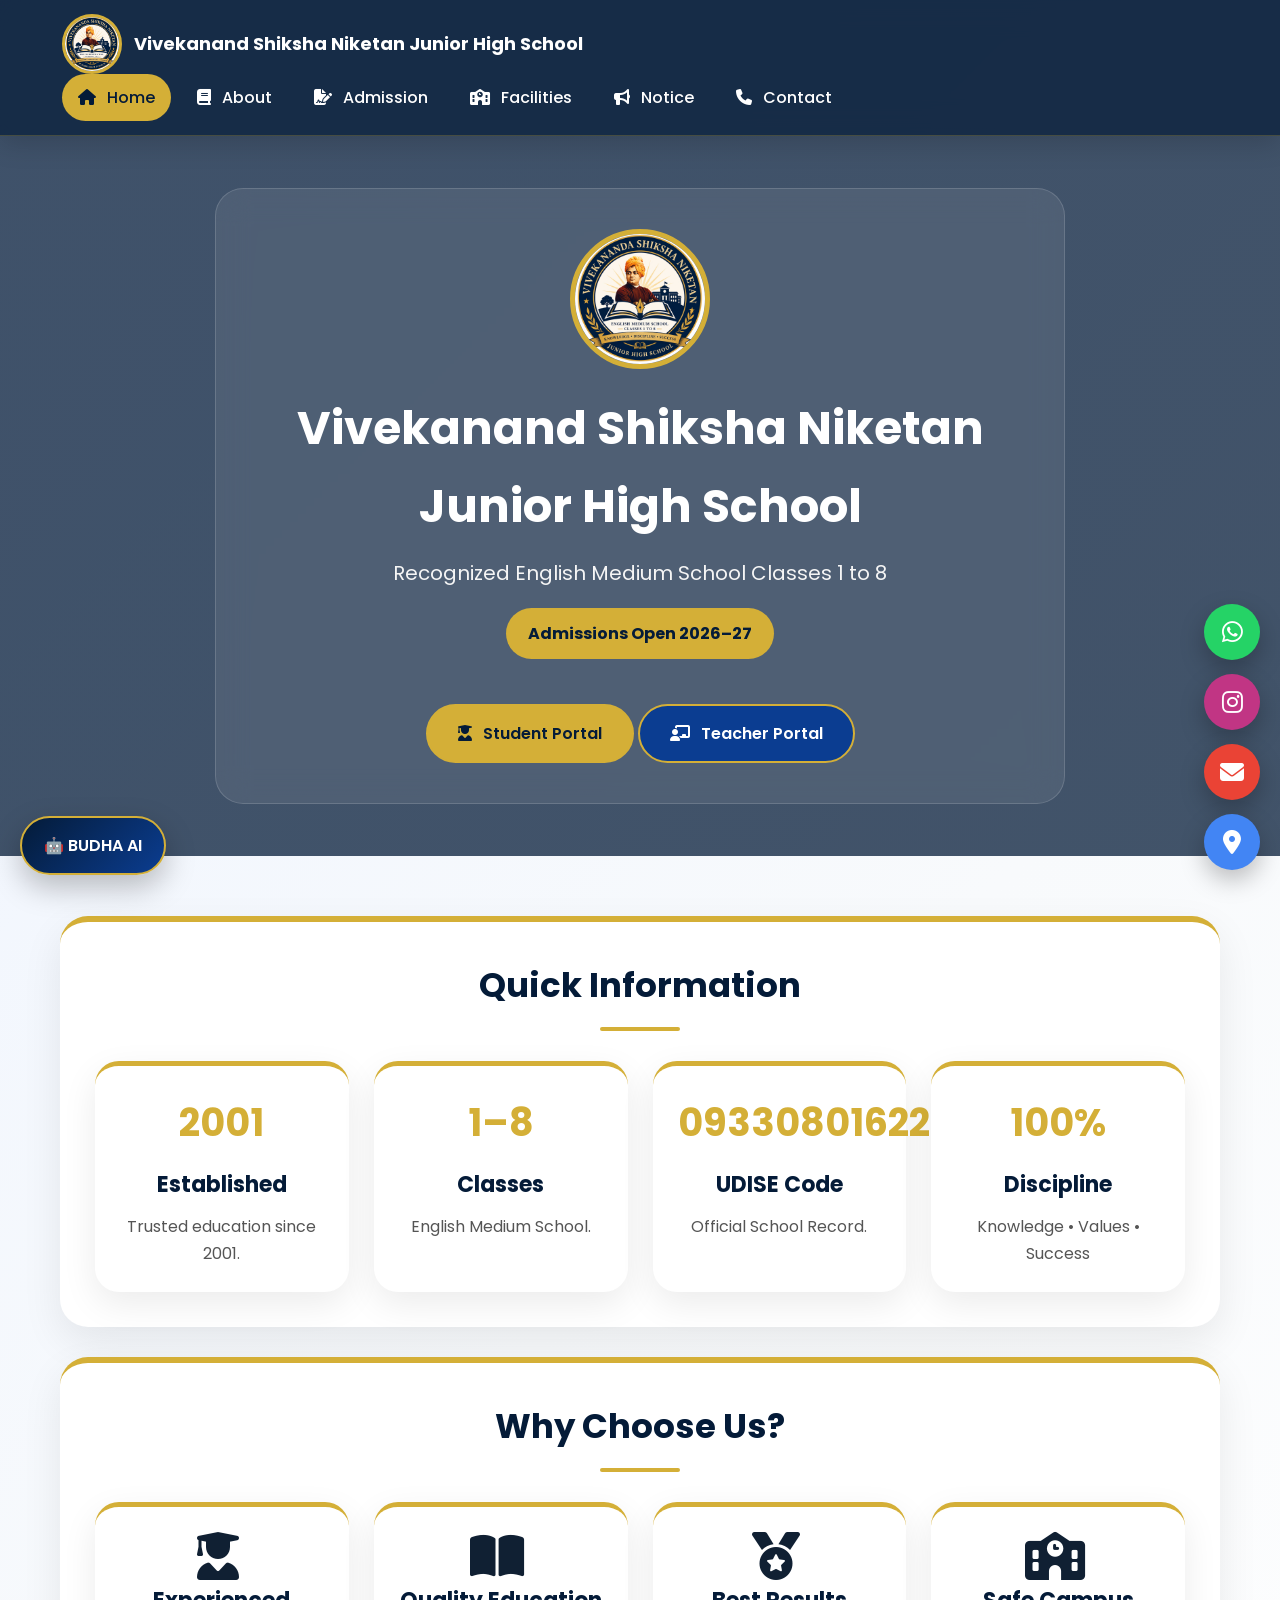
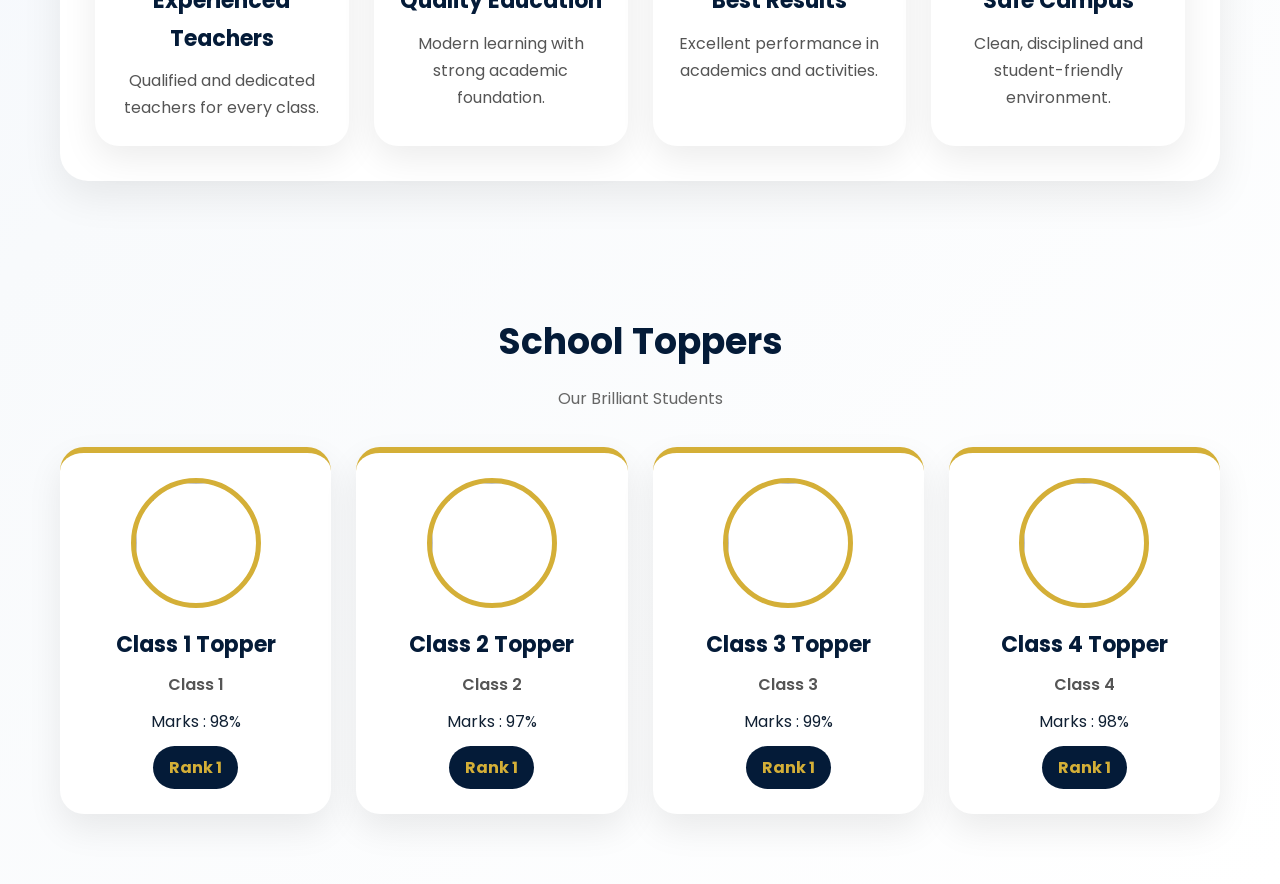
==== commit 017b43b5: "Update index.html" ====
--- a/index.html
+++ b/index.html
@@ -1,240 +1,240 @@
 <!DOCTYPE html>
 <html lang="en">
-
+ 
 <head>
-
+ 
 <meta charset="UTF-8">
 <meta name="viewport" content="width=device-width, initial-scale=1.0">
-
-<title>Vivekananda Shiksha Niketan Junior High School</title>
-
+ 
+<title>Vivekanand Shiksha Niketan Junior High School</title>
+ 
 <link rel="stylesheet" href="style.css">
-
+ 
 <link rel="stylesheet"
 href="https://cdnjs.cloudflare.com/ajax/libs/font-awesome/6.5.2/css/all.min.css">
-
+ 
 </head>
-
+ 
 <body>
-
+ 
 <!-- Splash Screen -->
-
+ 
 <div id="splash">
-
+ 
 <img src="logo.png" class="splash-logo">
-
+ 
 <div class="splash-name">
-
+ 
 <h1>
-Vivekananda Shiksha Niketan
+Vivekanand Shiksha Niketan
 <br>
 Junior High School
 </h1>
-
+ 
 <p>
 English Medium School | Classes 1 to 8
 </p>
-
-</div>
-
+ 
+</div>
+ 
 <div class="splash-managed">
-
+ 
 Managed by Dhruv Pratap Singh
-
-</div>
-
-</div>
-
+ 
+</div>
+ 
+</div>
+ 
 <!-- Navigation -->
-
+ 
 <nav class="nav">
-
+ 
 <div class="nav-inner">
-
+ 
 <a href="index.html" class="brand">
-
+ 
 <img src="logo.png">
-
+ 
 <span>
-
-Vivekananda Shiksha Niketan Junior High School
-
+ 
+Vivekanand Shiksha Niketan Junior High School
+ 
 </span>
-
-</a>
-
+ 
+</a>
+ 
 <div class="links">
-
+ 
 <a href="index.html" class="active">
 <i class="fa-solid fa-house"></i>
 Home
 </a>
-
+ 
 <a href="about.html">
 <i class="fa-solid fa-book"></i>
 About
 </a>
-
+ 
 <a href="admission.html">
 <i class="fa-solid fa-file-signature"></i>
 Admission
 </a>
-
+ 
 <a href="facilities.html">
 <i class="fa-solid fa-school"></i>
 Facilities
 </a>
-
+ 
 <a href="notice.html">
 <i class="fa-solid fa-bullhorn"></i>
 Notice
 </a>
-
+ 
 <a href="contact.html">
 <i class="fa-solid fa-phone"></i>
 Contact
 </a>
-
-</div>
-
-</div>
-
+ 
+</div>
+ 
+</div>
+ 
 </nav>
-
+ 
 <!-- Hero -->
-
+ 
 <header class="hero">
-
+ 
 <div class="hero-card">
-
+ 
 <img src="logo.png" class="hero-logo">
-
+ 
 <h1>
-Vivekananda Shiksha Niketan
+Vivekanand Shiksha Niketan
 Junior High School
 </h1>
-
+ 
 <p>
-
+ 
 Recognized English Medium School
 Classes 1 to 8
-
+ 
 </p>
-
+ 
 <div class="badge">
-
+ 
 Admissions Open 2026–27
-
-</div>
-
+ 
+</div>
+ 
 <br><br>
-
+ 
 <a href="student.html" class="btn gold">
-
+ 
 <i class="fa-solid fa-user-graduate"></i>
-
+ 
 Student Portal
-
-</a>
-
+ 
+</a>
+ 
 <a href="teacher-login.html" class="btn">
-
+ 
 <i class="fa-solid fa-chalkboard-user"></i>
-
+ 
 Teacher Portal
-
-</a>
-
-</div>
-
+ 
+</a>
+ 
+</div>
+ 
 </header>
   <!-- Quick Information -->
-
+ 
 <div class="container">
-
+ 
 <section class="section">
-
+ 
 <h2 class="title">Quick Information</h2>
-
+ 
 <div class="grid">
-
+ 
 <div class="card">
 <div class="counter">2001</div>
 <h3>Established</h3>
 <p>Trusted education since 2001.</p>
 </div>
-
+ 
 <div class="card">
 <div class="counter">1–8</div>
 <h3>Classes</h3>
 <p>English Medium School.</p>
 </div>
-
+ 
 <div class="card">
 <div class="counter">09330801622</div>
 <h3>UDISE Code</h3>
 <p>Official School Record.</p>
 </div>
-
+ 
 <div class="card">
 <div class="counter">100%</div>
 <h3>Discipline</h3>
 <p>Knowledge • Values • Success</p>
 </div>
-
-</div>
-
+ 
+</div>
+ 
 </section>
-
+ 
 <section class="section">
-
+ 
 <h2 class="title">Why Choose Us?</h2>
-
+ 
 <div class="grid">
-
+ 
 <div class="card">
 <i class="fa-solid fa-user-graduate fa-3x"></i>
 <h3>Experienced Teachers</h3>
 <p>Qualified and dedicated teachers for every class.</p>
 </div>
-
+ 
 <div class="card">
 <i class="fa-solid fa-book-open fa-3x"></i>
 <h3>Quality Education</h3>
 <p>Modern learning with strong academic foundation.</p>
 </div>
-
+ 
 <div class="card">
 <i class="fa-solid fa-medal fa-3x"></i>
 <h3>Best Results</h3>
 <p>Excellent performance in academics and activities.</p>
 </div>
-
+ 
 <div class="card">
 <i class="fa-solid fa-school fa-3x"></i>
 <h3>Safe Campus</h3>
 <p>Clean, disciplined and student-friendly environment.</p>
 </div>
-
-</div>
-
+ 
+</div>
+ 
 </section>
-
+ 
 </div>
   <!-- ================= TOPPERS ================= -->
-
+ 
 <section class="toppers-section">
-
+ 
 <h2 class="toppers-title">
 School Toppers
 </h2>
-
+ 
 <p class="toppers-subtitle">
 Our Brilliant Students
 </p>
-
+ 
 <div class="toppers-grid">
-
+ 
 <div class="topper-card">
 <img src="images/class1-topper.jpg" class="topper-photo">
 <h3>Class 1 Topper</h3>
@@ -242,7 +242,7 @@
 <div class="topper-marks">Marks : 98%</div>
 <div class="topper-rank">Rank 1</div>
 </div>
-
+ 
 <div class="topper-card">
 <img src="images/class2-topper.jpg" class="topper-photo">
 <h3>Class 2 Topper</h3>
@@ -250,7 +250,7 @@
 <div class="topper-marks">Marks : 97%</div>
 <div class="topper-rank">Rank 1</div>
 </div>
-
+ 
 <div class="topper-card">
 <img src="images/class3-topper.jpg" class="topper-photo">
 <h3>Class 3 Topper</h3>
@@ -258,7 +258,7 @@
 <div class="topper-marks">Marks : 99%</div>
 <div class="topper-rank">Rank 1</div>
 </div>
-
+ 
 <div class="topper-card">
 <img src="images/class4-topper.jpg" class="topper-photo">
 <h3>Class 4 Topper</h3>
@@ -266,162 +266,64 @@
 <div class="topper-marks">Marks : 98%</div>
 <div class="topper-rank">Rank 1</div>
 </div>
-
-</div>
-
+ 
+</div>
+ 
 </section>
-
+ 
 <!-- Floating Buttons -->
-
+ 
 <a href="#" class="float fw">
 <i class="fa-brands fa-whatsapp"></i>
 </a>
-
+ 
 <a href="#" class="float fi">
 <i class="fa-brands fa-instagram"></i>
 </a>
-
+ 
 <a href="mailto:school@email.com" class="float fm">
 <i class="fa-solid fa-envelope"></i>
 </a>
-
+ 
 <a href="#" class="float fg">
 <i class="fa-solid fa-location-dot"></i>
 </a>
-
+ 
 <!-- AI Button -->
-
+ 
 <div class="ai-chat-button" onclick="toggleAI()">
 🤖 BUDHA AI
 </div>
-
+ 
 <div class="ai-chat-box" id="aiBox">
-
+ 
 <div class="ai-header">
 BUDHA AI Assistant
 </div>
-
+ 
 <div class="ai-body" id="chatBody">
-
+ 
 <div class="ai-msg ai-bot">
-🙏 Namaste! Vivekananda Shiksha Niketan Junior High School me aapka swagat hai.
-</div>
-
-</div>
-
+🙏 Namaste! Vivekanand Shiksha Niketan Junior High School me aapka swagat hai.
+</div>
+ 
+</div>
+ 
 <div class="ai-input">
-
+ 
 <input
 type="text"
 id="msg"
 placeholder="Ask anything...">
-
+ 
 <button onclick="askAI()">
 Send
 </button>
-
-</div>
-
-</div>
-  <!-- ================= TOPPERS ================= -->
-
-<section class="toppers-section">
-
-<h2 class="toppers-title">
-School Toppers
-</h2>
-
-<p class="toppers-subtitle">
-Our Brilliant Students
-</p>
-
-<div class="toppers-grid">
-
-<div class="topper-card">
-<img src="images/class1-topper.jpg" class="topper-photo">
-<h3>Class 1 Topper</h3>
-<div class="topper-class">Class 1</div>
-<div class="topper-marks">Marks : 98%</div>
-<div class="topper-rank">Rank 1</div>
-</div>
-
-<div class="topper-card">
-<img src="images/class2-topper.jpg" class="topper-photo">
-<h3>Class 2 Topper</h3>
-<div class="topper-class">Class 2</div>
-<div class="topper-marks">Marks : 97%</div>
-<div class="topper-rank">Rank 1</div>
-</div>
-
-<div class="topper-card">
-<img src="images/class3-topper.jpg" class="topper-photo">
-<h3>Class 3 Topper</h3>
-<div class="topper-class">Class 3</div>
-<div class="topper-marks">Marks : 99%</div>
-<div class="topper-rank">Rank 1</div>
-</div>
-
-<div class="topper-card">
-<img src="images/class4-topper.jpg" class="topper-photo">
-<h3>Class 4 Topper</h3>
-<div class="topper-class">Class 4</div>
-<div class="topper-marks">Marks : 98%</div>
-<div class="topper-rank">Rank 1</div>
-</div>
-
-</div>
-
-</section>
-
-<!-- Floating Buttons -->
-
-<a href="#" class="float fw">
-<i class="fa-brands fa-whatsapp"></i>
-</a>
-
-<a href="#" class="float fi">
-<i class="fa-brands fa-instagram"></i>
-</a>
-
-<a href="mailto:school@email.com" class="float fm">
-<i class="fa-solid fa-envelope"></i>
-</a>
-
-<a href="#" class="float fg">
-<i class="fa-solid fa-location-dot"></i>
-</a>
-
-<!-- AI Button -->
-
-<div class="ai-chat-button" onclick="toggleAI()">
-🤖 BUDHA AI
-</div>
-
-<div class="ai-chat-box" id="aiBox">
-
-<div class="ai-header">
-BUDHA AI Assistant
-</div>
-
-<div class="ai-body" id="chatBody">
-
-<div class="ai-msg ai-bot">
-🙏 Namaste! Vivekananda Shiksha Niketan Junior High School me aapka swagat hai.
-</div>
-
-</div>
-
-<div class="ai-input">
-
-<input
-type="text"
-id="msg"
-placeholder="Ask anything...">
-
-<button onclick="askAI()">
-Send
-</button>
-
-</div>
-
-</div>
+ 
+</div>
+ 
+</div>
+ 
+</body>
+</html>
+ 
